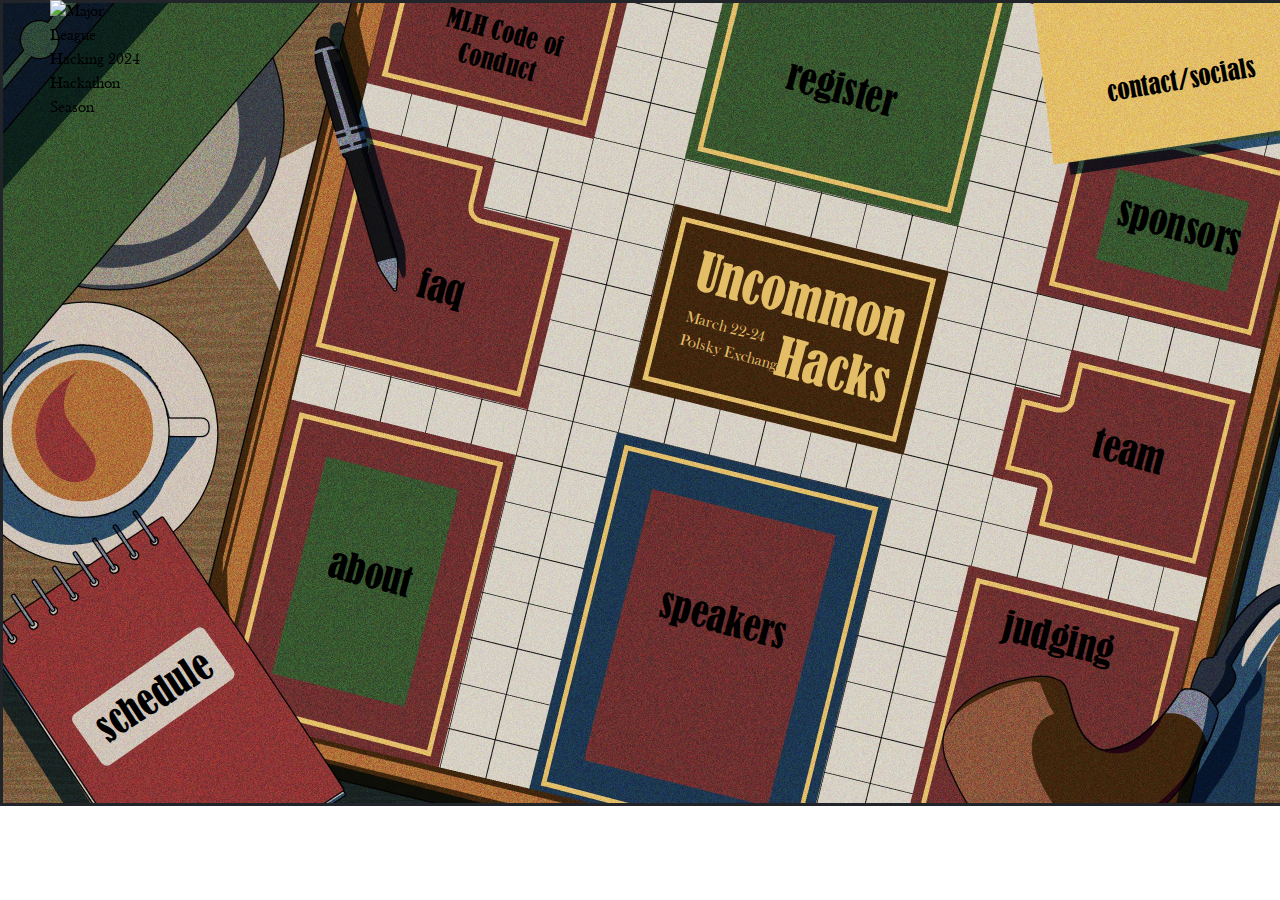
==== index.html @ 764b5610 "final website?" ====
<!DOCTYPE html>
<html>
    <head>
        <!-- Required meta tags -->
        <meta charset="utf-8">
        <meta name="viewport" content="width=device-width, initial-scale=1, shrink-to-fit=no">

        <!-- Styling -->
        <link rel="stylesheet" href="https://cdn.jsdelivr.net/npm/bootstrap@4.0.0/dist/css/bootstrap.min.css" integrity="sha384-Gn5384xqQ1aoWXA+058RXPxPg6fy4IWvTNh0E263XmFcJlSAwiGgFAW/dAiS6JXm" crossorigin="anonymous">
        <link href="css/styles.css" rel="stylesheet">
        <title>Uncommon Hacks 2024</title>
        <meta name="description" content="Join the official UChicago hackathon for a day of tech fun!">
        <meta name="keywords" content="Uncommon Hacks 2024, Uncommon Makes, Uncommon Hacks, tech,
        design">
        <meta name="author" content="Uncommon Hacks">
        <meta name="viewport" content="width=device-width, initial-scale=1">
        <meta name="robots" content="index, follow">
        <!-- <link rel="canonical" href="https://makes2023.uncommonhacks.com"> -->
        <meta property="og:title" content="Uncommon Hacks 2024">
        <meta property="og:description" content="Join the official UChicago hackathon for a day of tech fun!">
        <!-- <meta property="og:image" content="https://makes2023.uncommonhacks.com/images/Uncommon-Makes.png">
        <meta property="og:url" content="https://makes2023.uncommonhacks.com"> -->
        <meta property="og:type" content="website">
    </head>
    <body>
    	<a id="mlh-trust-badge" style="display:block;max-width:100px;min-width:60px;position:fixed;left:50px;top:0;width:10%;z-index:10000" href="https://mlh.io/na?utm_source=na-hackathon&utm_medium=TrustBadge&utm_campaign=2024-season&utm_content=white" target="_blank"><img src="https://s3.amazonaws.com/logged-assets/trust-badge/2024/mlh-trust-badge-2024-white.svg" alt="Major League Hacking 2024 Hackathon Season" style="width:100%"></a>
        <div class="scrollableElement">
            <img id="backgroundImage" src="images/hacks_background.jpg">

            <!-- Put any divs that should be overlayed ontop of the background image here. -->
            <!-- Then in css/styles.css, add absolute positioning (see #faq or #schedule in hacks23 as examples) -->
            <div class="overImage">
                <div class="buttons">
                <!-- <button type="button" class="btn btn-info btn-lg xtra-btn" onclick="location.href='signup.html'">register</button>
                <button type="button" class="btn btn-info btn-lg email xtra-btn" onclick="location.href='mailto:celery@uncommonhacks.com?Subject=Uncommon Makes 2023 Inquiry';">contact</button>
                <button type="button" class="btn btn-info btn-lg email xtra-btn" onclick="location.href='https://uncommonhacks.com/';">main site</button> -->
                </div>
               <div id="introduction">
                <h1 onclick="location.href = 'https://uncommonhacks.com/';">Uncommon <br/> Hacks</h1>
                <!-- <h1 onclick="location.href = 'https://uncommonhacks.com/';">Hacks</h1> -->
               </div>
               <div id="date-time" onclick="location.href='https://www.google.com/maps/place/Polsky+Exchange+North/@41.7998915,-87.5895765,15z/data=!4m6!3m5!1s0x880e296de58db927:0xcf38dee0aa342b85!8m2!3d41.7998915!4d-87.5895765!16s%2Fg%2F11b75g5xxk?entry=ttu'">
                <body>March 22-24</body>
                <br/>
                <body style="text-decoration: underline">Polsky Exchange</body>
               </div>
               <div id="speakers" class="popup">
                <h2 onclick="toggleSection('comingSoonPopup')" class="yellowHover">speakers</h2>
               </div>
               <div id="sponsors" class="popup">
                <h2 onclick="toggleSection('comingSoonPopup')" class="yellowHover">sponsors</h2>
               </div>
               <div id="conduct">
                <h3 onclick="location.href = 'https://hackp.ac/coc';" class="yellowHover">MLH Code of <br/> Conduct</h2>
               </div>
               <div id="contact" class="popup">
                <h3 onclick="toggleSection('contactPopup')">contact/socials</h3>
               </div>
               <div id="faq" class="popup">
                <h2 onclick="toggleSection('faqPopup')" class="yellowHover">faq</h2>
               </div>
               <div id="team">
                <h2 onclick="location.href = 'https://team.uncommonhacks.com/';" class="yellowHover">team</h2>
               </div>
               <div id="register">
                  <a href="https://form.typeform.com/to/zsXAaxfM" class="yellowHover">
                    <h2>register</h2>
                  </a>
               </div>
               <div id="judging" class="popup">
                <h2 onclick="toggleSection('comingSoonPopup')" class="yellowHover">judging</h2>
               </div>
               <div id="schedule" class="popup" >
                <h2 onclick="toggleSection('schedulePopup')" class=" registerHover">schedule</h2>
               </div>
               
               <div id="about" class="popup" >
                <h2 onclick="toggleSection('aboutPopup')" class="yellowHover">about</h2>
               </div>

            </div>

            <!--Popups-->

            <div class="popupcontainer" id="faqPopup">
                <img width=100% src="images/frame.png"/>
                <div class="popuptext">
                  <h2>FAQ</h2>
                  <p class="verticalScrollElement">

                    <u>- Is Hacks only for undergraduate students?</u><br>
                    - No, high school or university students are welcome to come join us!
                    <br>
                    <br>
                    <u>- Do I have to be on a team?</u><br>
                    - No, although we recommend it.
                    <br>
                    <br>
                    <u>- How big can teams be?</u><br>
                    - Up to five people.
                    <br>
                    <br>
                    <u>- Do I have to pay for anything?</u><br>
                    - Nope!
                    <br>
                    <br>
                    <u>- Did you say prizes?</u><br>
                    - Affirmative, we will be handing out various prizes to the top submissions.
                    <br>
                    <br>
                    <u>- What should I bring?</u><br>
                    - The basic thing is a laptop, and if you are planning on staying the night we recommend some additional items: a sleeping bag, change of clothes, and a toothbrush/toothpaste.
                    <br>
                    <br>
                    <u>- So I don't have to stay the night?</u><br>
                    - You do not, although we may have limitations on when people can enter and exit the venue during the night.
                    <br>

                  </p>
                  <button onClick="toggleSection('faqPopup')">Close</button>
                </div>
            </div>

            <div class="popupcontainer" id="schedulePopup">
                <img width=100% src="images/frame.png"/>
                <div class="popuptext">
                  <h2>Schedule</h2>
                  <p class="verticalScrollElement">

                    <u>Friday Workshop night</u><br>
                    6:00 – workshop 1 <br>
                    7:00 – workshop 2 <br>

                    <br>

                    <u>Day 1</u><br>
                    9:00 - doors open, check-in, team formation, breakfast <br>
                    10:00 - opening ceremony <br>
                    10:30 - hacking begins <br>
                    12:00 - lunch <br>
                    3:00 - Google Cloud workshop <br>
                    4:00 - puzzle hunt <br>
                    6:00 - dinner <br>
                    9:00 - “Who did it?!” mystery competition <br>

                    <br>

                    <u>Day 2</u><br>
                    12:00 - midnight snack <br>
                    8:00 - morning meditation <br>
                    9:00 - breakfast <br>
                    10:00 - projects due, project fair <br>
                    11:00 - judge deliberation <br>
                    12:00 - awards, closing ceremony <br>
                    12:30 - event ends! 

                    <br>

                  </p>
                  <button onClick="toggleSection('schedulePopup')">Close</button>
                </div>
            </div>

            <div class="popupcontainer" id="aboutPopup">
                <img width=100% src="images/frame.png"/>
                <div class="popuptext">
                  <h2>about</h2>
                  <p class="verticalScrollElement">

                    Welcome to Uncommon Hacks, the official hackathon of the University of Chicago! 
                    Spend 24 hours working on a project and meeting cool people in this one-of-a-kind experience! 
                    In our 2024 edition of Hacks, we're excited to bring you a sneaky who-done-it energy that will 
                    have you interrogating your bestest of friends. With an overnight component that makes for a truly 
                    unforgettable experience, it is a mystery who will survive the night.

                    <br>
                    <br>

                    Although Hacks will have prizes, we place more emphasis on learning and collaboration than some 
                    kind of competitive aspect. So even if you've never coded before, please do sign up! 
                    A successful Hacks team needs people with different skill sets, and if you would like to learn 
                    how to code, we'll have workshops to help you do so.

                    <br>
                    <br>

                    <u>How does it work?</u>
                    <br>
                    There are three steps:
                    - Arrive at the hackathon and make teams.
                    - Work on your project for 24 hours. Take a break with some activities.
                    - Present your project to industry judges.
                    <br>

                  </p>
                  <button onClick="toggleSection('aboutPopup')">Close</button>
                </div>
            </div>

            <div class="popupcontainer" id="comingSoonPopup">
              <img width=100% src="images/frame.png"/>
              <div class="popuptext">
                <h2>Coming Soon!</h2>
                <p class="verticalScrollElement">

                  <!-- Coming soon! -->

                </p>
                <button onClick="toggleSection('comingSoonPopup')">Close</button>
              </div>
          </div>

          <div class="popupcontainer" id="contactPopup">
            <img width=100% src="images/frame.png"/>
            <div class="popuptext">
              <h1>Socials</h1>
                <div class="socialButtons">
                    <button class="btn email" onclick="location.href='mailto:celery@uncommonhacks.com?Subject=Uncommon%Hacks%2021%Inquiry';"></button>

                    <button class="btn facebook" onclick="location.href='https://www.facebook.com/uncommonhacks';"></button>

                    <button class="btn instagram" onclick="location.href='https://www.instagram.com/uncommonhacks/';"></button>

                    <button class="btn linkedin" onclick="location.href='https://www.linkedin.com/company/uncommonhacks/';"></button>

                    <button class="btn twitter" onclick="location.href='https://twitter.com/uncommonhacks';"></button>
                  </div>
              <button onClick="toggleSection('contactPopup')">Close</button>
            </div>
        </div>

        </div>

          <script>
          // When the user clicks on div, open the popup
          function toggleSection(sectionId) {
            var popup = document.getElementById(sectionId);
            popup.classList.toggle("show");
            // popup.setAttribute("visibility", "show");
          }
        </script>

        <script src="js/script.js"></script>
        <!-- External javascript -->
        <script src="https://code.jquery.com/jquery-3.2.1.slim.min.js" integrity="sha384-KJ3o2DKtIkvYIK3UENzmM7KCkRr/rE9/Qpg6aAZGJwFDMVNA/GpGFF93hXpG5KkN" crossorigin="anonymous"></script>
        <script src="https://cdn.jsdelivr.net/npm/popper.js@1.12.9/dist/umd/popper.min.js" integrity="sha384-ApNbgh9B+Y1QKtv3Rn7W3mgPxhU9K/ScQsAP7hUibX39j7fakFPskvXusvfa0b4Q" crossorigin="anonymous"></script>
        <script src="https://cdn.jsdelivr.net/npm/bootstrap@4.0.0/dist/js/bootstrap.min.js" integrity="sha384-JZR6Spejh4U02d8jOt6vLEHfe/JQGiRRSQQxSfFWpi1MquVdAyjUar5+76PVCmYl" crossorigin="anonymous"></script>
  <!-- <script type="text/javascript">
    $(window).on('load resize',function(){
        if($(window).width() < 1200){
          window.location = 'mobile.html'
        }
    });
</script> -->
	<script>
	const isMobile = () =>  {
  	let check = false;
  		(function(a){if(/(android|bb\d+|meego).+mobile|avantgo|bada\/|blackberry|blazer|compal|elaine|fennec|hiptop|iemobile|ip(hone|od)|iris|kindle|lge |maemo|midp|mmp|mobile.+firefox|netfront|opera m(ob|in)i|palm( os)?|phone|p(ixi|re)\/|plucker|pocket|psp|series(4|6)0|symbian|treo|up\.(browser|link)|vodafone|wap|windows ce|xda|xiino/i.test(a)||/1207|6310|6590|3gso|4thp|50[1-6]i|770s|802s|a wa|abac|ac(er|oo|s\-)|ai(ko|rn)|al(av|ca|co)|amoi|an(ex|ny|yw)|aptu|ar(ch|go)|as(te|us)|attw|au(di|\-m|r |s )|avan|be(ck|ll|nq)|bi(lb|rd)|bl(ac|az)|br(e|v)w|bumb|bw\-(n|u)|c55\/|capi|ccwa|cdm\-|cell|chtm|cldc|cmd\-|co(mp|nd)|craw|da(it|ll|ng)|dbte|dc\-s|devi|dica|dmob|do(c|p)o|ds(12|\-d)|el(49|ai)|em(l2|ul)|er(ic|k0)|esl8|ez([4-7]0|os|wa|ze)|fetc|fly(\-|_)|g1 u|g560|gene|gf\-5|g\-mo|go(\.w|od)|gr(ad|un)|haie|hcit|hd\-(m|p|t)|hei\-|hi(pt|ta)|hp( i|ip)|hs\-c|ht(c(\-| |_|a|g|p|s|t)|tp)|hu(aw|tc)|i\-(20|go|ma)|i230|iac( |\-|\/)|ibro|idea|ig01|ikom|im1k|inno|ipaq|iris|ja(t|v)a|jbro|jemu|jigs|kddi|keji|kgt( |\/)|klon|kpt |kwc\-|kyo(c|k)|le(no|xi)|lg( g|\/(k|l|u)|50|54|\-[a-w])|libw|lynx|m1\-w|m3ga|m50\/|ma(te|ui|xo)|mc(01|21|ca)|m\-cr|me(rc|ri)|mi(o8|oa|ts)|mmef|mo(01|02|bi|de|do|t(\-| |o|v)|zz)|mt(50|p1|v )|mwbp|mywa|n10[0-2]|n20[2-3]|n30(0|2)|n50(0|2|5)|n7(0(0|1)|10)|ne((c|m)\-|on|tf|wf|wg|wt)|nok(6|i)|nzph|o2im|op(ti|wv)|oran|owg1|p800|pan(a|d|t)|pdxg|pg(13|\-([1-8]|c))|phil|pire|pl(ay|uc)|pn\-2|po(ck|rt|se)|prox|psio|pt\-g|qa\-a|qc(07|12|21|32|60|\-[2-7]|i\-)|qtek|r380|r600|raks|rim9|ro(ve|zo)|s55\/|sa(ge|ma|mm|ms|ny|va)|sc(01|h\-|oo|p\-)|sdk\/|se(c(\-|0|1)|47|mc|nd|ri)|sgh\-|shar|sie(\-|m)|sk\-0|sl(45|id)|sm(al|ar|b3|it|t5)|so(ft|ny)|sp(01|h\-|v\-|v )|sy(01|mb)|t2(18|50)|t6(00|10|18)|ta(gt|lk)|tcl\-|tdg\-|tel(i|m)|tim\-|t\-mo|to(pl|sh)|ts(70|m\-|m3|m5)|tx\-9|up(\.b|g1|si)|utst|v400|v750|veri|vi(rg|te)|vk(40|5[0-3]|\-v)|vm40|voda|vulc|vx(52|53|60|61|70|80|81|83|85|98)|w3c(\-| )|webc|whit|wi(g |nc|nw)|wmlb|wonu|x700|yas\-|your|zeto|zte\-/i.test(a.substr(0,4))) check = true;})(navigator.userAgent||navigator.vendor||window.opera);
  return check;
	};

		$(document).ready(() => {
			if(isMobile()){
				window.location.replace('mobile.html');
			}
		});
	</script>
    </body>
</html>
---- css/styles.css ----
/*fonts*/
@font-face {
  font-family: bern;
  src: url(../fonts/bernhc.ttf);
}

@font-face {
  font-family: baskerville;
  src: url(../fonts/BASKVILL.ttf);
}

::-webkit-scrollbar {
  width: 1vw;
}

/* Track */
::-webkit-scrollbar-track {
  background: #404040; 
}
 
/* Handle */
::-webkit-scrollbar-thumb {
  background: #BF7E45;
  border-radius: 20px;
}

/* Handle on hover */
::-webkit-scrollbar-thumb:hover {
  background: #335928; 
}

::-webkit-scrollbar {
  width: 1vw;
}

/*for scrollable element*/
/* Track */
.scrollableElement::-webkit-scrollbar-track {
  background: #D3D3D3; 
}
 
/* Handle */
.scrollableElement::-webkit-scrollbar-thumb {
  background: #335928; 
  border-radius: 20px;
}

/* Handle on hover
.scrollableElement::-webkit-scrollbar-thumb:hover {
  background: #BF7E45; 
} */

html {
  height: 100%;
  overflow-x:hidden;
}
body {
  max-width: 100%;
  overflow-x: hidden;
  min-height: 100%;
  font-family: baskerville;
  
}

p {
  font-family: baskerville;
  border-style: solid;
  border-width: 2px;
  border-color: aliceblue;
  font-size: medium;
}

a{
  color: black;
  width:fit-content;
}

h1 {
  font-family: bern;
  font-size: 4vw;
  width: fit-content;
  height: fit-content;

  }
h1:hover {
  color:white;
}
h2 {
  font-family: bern;
  font-size: 3vw;
  width:fit-content;
  color: black;
  /* background-color: white; */
}
/* h2:hover {
  color:#e3be67;
} */

h3 {
  font-family: bern;
  font-size: 2vw;
  width:fit-content;
  color: black;
}

h3:hover {
  color:brown;
}

.scrollableElement {
  position: relative;
  border: solid;
}

/*Images*/
#backgroundImage {
  /*z-index: -30;*/
  max-width: 100vw;
  display: flex;
}

.overImage div {
  position: absolute;
}

.verticalScrollElement {
  max-height: 40vh;
  overflow-y: scroll;
}

/* section positioning */

#introduction {
  bottom: 44%; left: 53%; width: 50%; text-align: left; color: #e3be67;
  rotate: 15deg;
  text-align: right;
}

#date-time {
  bottom: 46%; left: 52.5%; width: 50%; color: #e3be67;
  rotate: 15deg;
}
/* 
#howitworks {
  bottom: 47%;
  left: 29%;
  width: 50%;
  text-align: center;
} */

#faq {
  bottom: 55%;
  left: 32%; /*20*/
  width: 30%;
  text-align: center;
  rotate: 15deg;
}

#speakers {
  bottom: 15%;
  left: 51%;
  width: 30%;
  text-align: center;
  rotate: 15deg;
}

#about {
  bottom: 20%;
  left: 25%;
  width: 30%;
  text-align: center;
  rotate: 15deg;
} 

#conduct {
  bottom: 85.5%;
  left: 34%;
  width: 30%;
  text-align: center;
  rotate: 15deg;
} 

#conduct:hover {
  color: #e3be67 !important;
}

.yellowHover:hover {
  color: #e3be67 !important;
}

#register {
  bottom: 81%;
  left: 61%;
  width: 30%;
  text-align: left;
  rotate: 15deg;
  
} 

/* actually now controlling the color of schedule hover */
.registerHover:hover {
  color: brown !important;
}

#schedule {
  bottom: 9.5%;
  left: 7%;
  width: flex;
  text-align: center;
  rotate: -33deg;
} 

#judging {
  bottom: 12.5%;
  left: 78%;
  width: 30%;
  text-align: center;
  rotate: 14deg;
}

#team {
  bottom: 35%;
  left: 85%;
  width: 30%;
  text-align: center;
  rotate: 15deg;
}

#sponsors {
  bottom: 64%;
  left: 87%;
  width: 30%;
  text-align: center;
  rotate: 15deg;
}

#contact {
  bottom: 90%;
  left: 86.5%;
  width: 30%;
  text-align: center;
  rotate: -10deg;
}

#contact:hover {
  color: brown !important;
}

/* Social buttons */

.socialButtons {
  z-index: 2;
}

.email {
  margin: 10px;
  width: 50px;
  height: 50px;
  background-image: url('../images/email.png');
  background-size: cover;
  background-repeat: no-repeat;
  border-width: 0px;
  background-color: transparent;
  box-shadow: 0 0 0px 0px #599c5b inset, 0 0 0 0 #599c5b;
  transition: all 150ms ease-in-out;
}

.email:hover {
  box-shadow: 0 0 10px 0 #599c5b inset, 0 0 30px 5px #05753d;
}

.facebook {
  margin: 10px;
  width: 50px;
  height: 50px;
  background-image: url('../images/facebook.png');
  background-size: cover;
  background-repeat: no-repeat;
  border-width: 0px;
  background-color: transparent;
  box-shadow: 0 0 0px 0px #378be1 inset, 0 0 0 0 #378be1;
  transition: all 150ms ease-in-out;
}

.facebook:hover {
  box-shadow: 0 0 10px 0 #378be1 inset, 0 0 30px 5px #378be1;
}

.instagram {
  margin: 10px;
  width: 50px;
  height: 50px;
  background-image: url('../images/instagram2.png');
  background-size: cover;
  background-repeat: no-repeat;
  border-width: 0px;
  background-color: transparent;
  box-shadow: 0 0 0px 0px #db42dc inset, 0 0 0 0 #db42dc;
  transition: all 150ms ease-in-out;
}

.instagram:hover {
  box-shadow: 0 0 10px 0 #db42dc inset, 0 0 30px 5px #db42dc;
}

.linkedin {
  margin: 10px;
  width: 50px;
  height: 50px;
  background-image: url('../images/linkedin.png');
  background-size: cover;
  background-repeat: no-repeat;
  border-width: 0px;
  background-color: transparent;
  box-shadow: 0 0 0px 0px #3fd2c8 inset, 0 0 0 0 #3fd2c8;
  transition: all 150ms ease-in-out;
}

.linkedin:hover {
  box-shadow: 0 0 10px 0 #3fd2c8 inset, 0 0 30px 5px #3fd2c8;
}

.twitter {
  margin: 10px;
  width: 50px;
  height: 50px;
  background-image: url('../images/twitter.png');
  background-size: cover;
  background-repeat: no-repeat;
  border-width: 0px;
  background-color: transparent;
  box-shadow: 0 0 0px 0px #86dbde inset, 0 0 0 0 #86dbde;
  transition: all 150ms ease-in-out;
}

.twitter:hover {
  box-shadow: 0 0 10px 0 #86dbde inset, 0 0 30px 5px #86dbde;
}

*/

/* .btn {
  background-color: #F26F63 !important;
  border: #F26F63 !important;
} */

.buttons {
  bottom: 2.5%;
  width: 100%;
  text-align: center;
  font-family: baskerville;
}

.buttons * {
  font-size: 2rem;
}

.xtra-btn {
  margin: 5px;
}

@media only screen and (max-width: 1186px) {
  body {
      font-size: 1.5vw;
  }

  h1 {
      font-size: 3.8vw;
  }

  #introduction {
    bottom: 44%; left: 53%;
  }

  /*
  #howitworks {
      bottom: 44%;
  }

  #judging {
      bottom: 66%;
  }

  #schedule {
      bottom: 85%;
  }

  #about {
      bottom: 89.5%;
  }

  p, ol {
      margin-bottom: 1vw;
  }

  ul {
      padding-left: 0;
  } */

  .buttons * {
      font-size: 2vw;
  }
}

/* Popup link class */
.popup {
  position: relative;
  display: inline-block;
  cursor: pointer;
  -webkit-user-select: none;
  -moz-user-select: none;
  -ms-user-select: none;
  user-select: none;
  text-align: center;
}

/* The actual popup */
.popupcontainer {
  visibility: hidden;
  text-align: center;
  align-items: center!;
  justify-content: center;
  padding: 8px; 
  position: absolute;
  z-index: 1;
  top: 0; left: 0;
  width: 45%;
  bottom: 25%;
  left: 30%;
  color: white;
  align-items: center;
}

/* Toggle this class - hide and show the popup */
.popupcontainer.show {
  visibility: visible;
  -webkit-animation: fadeIn 1s;
  animation: fadeIn 1s;
}

.popuptext {
  z-index: 2;
  position: relative;
  bottom: 90%;
  padding: 0% 20%;
  text-align: center;
}

/* Add animation (fade in the popup) */
@-webkit-keyframes fadeIn {
  from {opacity: 0;} 
  to {opacity: 1;}
}

@keyframes fadeIn {
  from {opacity: 0;}
  to {opacity:1 ;}
}

@media only screen and (max-width: 675px) {
  .buttons * {
      font-size: 1.5vw;
  }
}
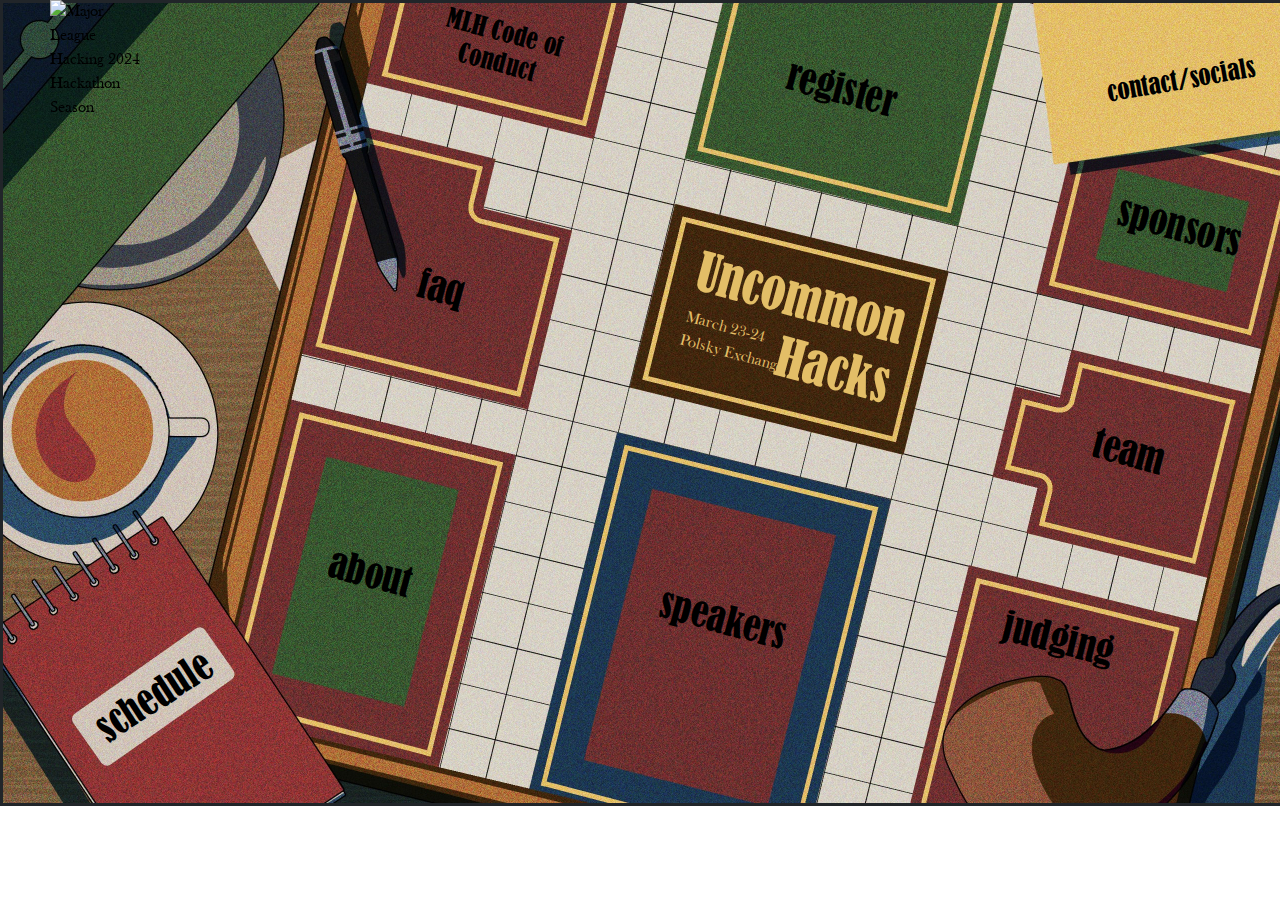
==== commit 2d50448d: "tried to resolve conflicts" ====
--- a/index.html
+++ b/index.html
@@ -1,24 +1,26 @@
 <!DOCTYPE html>
 <html>
-    <head>
-        <!-- Required meta tags -->
-        <meta charset="utf-8">
-        <meta name="viewport" content="width=device-width, initial-scale=1, shrink-to-fit=no">
-
-        <!-- Styling -->
-        <link rel="stylesheet" href="https://cdn.jsdelivr.net/npm/bootstrap@4.0.0/dist/css/bootstrap.min.css" integrity="sha384-Gn5384xqQ1aoWXA+058RXPxPg6fy4IWvTNh0E263XmFcJlSAwiGgFAW/dAiS6JXm" crossorigin="anonymous">
-        <link href="css/styles.css" rel="stylesheet">
-        <title>Uncommon Hacks 2024</title>
-        <meta name="description" content="Join the official UChicago hackathon for a day of tech fun!">
-        <meta name="keywords" content="Uncommon Hacks 2024, Uncommon Makes, Uncommon Hacks, tech,
+
+<head>
+  <!-- Required meta tags -->
+  <meta charset="utf-8">
+  <meta name="viewport" content="width=device-width, initial-scale=1, shrink-to-fit=no">
+
+  <!-- Styling -->
+  <link rel="stylesheet" href="https://cdn.jsdelivr.net/npm/bootstrap@4.0.0/dist/css/bootstrap.min.css"
+    integrity="sha384-Gn5384xqQ1aoWXA+058RXPxPg6fy4IWvTNh0E263XmFcJlSAwiGgFAW/dAiS6JXm" crossorigin="anonymous">
+  <link href="css/styles.css" rel="stylesheet">
+  <title>Uncommon Hacks 2024</title>
+  <meta name="description" content="Join the official UChicago hackathon for a day of tech fun!">
+  <meta name="keywords" content="Uncommon Hacks 2024, Uncommon Makes, Uncommon Hacks, tech,
         design">
-        <meta name="author" content="Uncommon Hacks">
-        <meta name="viewport" content="width=device-width, initial-scale=1">
-        <meta name="robots" content="index, follow">
-        <!-- <link rel="canonical" href="https://makes2023.uncommonhacks.com"> -->
-        <meta property="og:title" content="Uncommon Hacks 2024">
-        <meta property="og:description" content="Join the official UChicago hackathon for a day of tech fun!">
-        <!-- <meta property="og:image" content="https://makes2023.uncommonhacks.com/images/Uncommon-Makes.png">
+  <meta name="author" content="Uncommon Hacks">
+  <meta name="viewport" content="width=device-width, initial-scale=1">
+  <meta name="robots" content="index, follow">
+  <!-- <link rel="canonical" href="https://makes2023.uncommonhacks.com"> -->
+  <meta property="og:title" content="Uncommon Hacks 2024">
+  <meta property="og:description" content="Join the official UChicago hackathon for a day of tech fun!">
+  <!-- <meta property="og:image" content="https://makes2023.uncommonhacks.com/images/Uncommon-Makes.png">
         <meta property="og:url" content="https://makes2023.uncommonhacks.com"> -->
         <meta property="og:type" content="website">
     </head>
@@ -27,231 +29,237 @@
         <div class="scrollableElement">
             <img id="backgroundImage" src="images/hacks_background.jpg">
 
-            <!-- Put any divs that should be overlayed ontop of the background image here. -->
-            <!-- Then in css/styles.css, add absolute positioning (see #faq or #schedule in hacks23 as examples) -->
-            <div class="overImage">
-                <div class="buttons">
-                <!-- <button type="button" class="btn btn-info btn-lg xtra-btn" onclick="location.href='signup.html'">register</button>
+    <!-- Put any divs that should be overlayed ontop of the background image here. -->
+    <!-- Then in css/styles.css, add absolute positioning (see #faq or #schedule in hacks23 as examples) -->
+    <div class="overImage">
+      <div class="buttons">
+        <!-- <button type="button" class="btn btn-info btn-lg xtra-btn" onclick="location.href='signup.html'">register</button>
                 <button type="button" class="btn btn-info btn-lg email xtra-btn" onclick="location.href='mailto:celery@uncommonhacks.com?Subject=Uncommon Makes 2023 Inquiry';">contact</button>
                 <button type="button" class="btn btn-info btn-lg email xtra-btn" onclick="location.href='https://uncommonhacks.com/';">main site</button> -->
-                </div>
-               <div id="introduction">
-                <h1 onclick="location.href = 'https://uncommonhacks.com/';">Uncommon <br/> Hacks</h1>
-                <!-- <h1 onclick="location.href = 'https://uncommonhacks.com/';">Hacks</h1> -->
-               </div>
-               <div id="date-time" onclick="location.href='https://www.google.com/maps/place/Polsky+Exchange+North/@41.7998915,-87.5895765,15z/data=!4m6!3m5!1s0x880e296de58db927:0xcf38dee0aa342b85!8m2!3d41.7998915!4d-87.5895765!16s%2Fg%2F11b75g5xxk?entry=ttu'">
-                <body>March 22-24</body>
-                <br/>
-                <body style="text-decoration: underline">Polsky Exchange</body>
-               </div>
-               <div id="speakers" class="popup">
-                <h2 onclick="toggleSection('comingSoonPopup')" class="yellowHover">speakers</h2>
-               </div>
-               <div id="sponsors" class="popup">
-                <h2 onclick="toggleSection('comingSoonPopup')" class="yellowHover">sponsors</h2>
-               </div>
-               <div id="conduct">
-                <h3 onclick="location.href = 'https://hackp.ac/coc';" class="yellowHover">MLH Code of <br/> Conduct</h2>
-               </div>
-               <div id="contact" class="popup">
-                <h3 onclick="toggleSection('contactPopup')">contact/socials</h3>
-               </div>
-               <div id="faq" class="popup">
-                <h2 onclick="toggleSection('faqPopup')" class="yellowHover">faq</h2>
-               </div>
-               <div id="team">
-                <h2 onclick="location.href = 'https://team.uncommonhacks.com/';" class="yellowHover">team</h2>
-               </div>
-               <div id="register">
-                  <a href="https://form.typeform.com/to/zsXAaxfM" class="yellowHover">
-                    <h2>register</h2>
-                  </a>
-               </div>
-               <div id="judging" class="popup">
-                <h2 onclick="toggleSection('comingSoonPopup')" class="yellowHover">judging</h2>
-               </div>
-               <div id="schedule" class="popup" >
-                <h2 onclick="toggleSection('schedulePopup')" class=" registerHover">schedule</h2>
-               </div>
-               
-               <div id="about" class="popup" >
-                <h2 onclick="toggleSection('aboutPopup')" class="yellowHover">about</h2>
-               </div>
-
-            </div>
-
-            <!--Popups-->
-
-            <div class="popupcontainer" id="faqPopup">
-                <img width=100% src="images/frame.png"/>
-                <div class="popuptext">
-                  <h2>FAQ</h2>
-                  <p class="verticalScrollElement">
-
-                    <u>- Is Hacks only for undergraduate students?</u><br>
-                    - No, high school or university students are welcome to come join us!
-                    <br>
-                    <br>
-                    <u>- Do I have to be on a team?</u><br>
-                    - No, although we recommend it.
-                    <br>
-                    <br>
-                    <u>- How big can teams be?</u><br>
-                    - Up to five people.
-                    <br>
-                    <br>
-                    <u>- Do I have to pay for anything?</u><br>
-                    - Nope!
-                    <br>
-                    <br>
-                    <u>- Did you say prizes?</u><br>
-                    - Affirmative, we will be handing out various prizes to the top submissions.
-                    <br>
-                    <br>
-                    <u>- What should I bring?</u><br>
-                    - The basic thing is a laptop, and if you are planning on staying the night we recommend some additional items: a sleeping bag, change of clothes, and a toothbrush/toothpaste.
-                    <br>
-                    <br>
-                    <u>- So I don't have to stay the night?</u><br>
-                    - You do not, although we may have limitations on when people can enter and exit the venue during the night.
-                    <br>
-
-                  </p>
-                  <button onClick="toggleSection('faqPopup')">Close</button>
-                </div>
-            </div>
-
-            <div class="popupcontainer" id="schedulePopup">
-                <img width=100% src="images/frame.png"/>
-                <div class="popuptext">
-                  <h2>Schedule</h2>
-                  <p class="verticalScrollElement">
-
-                    <u>Friday Workshop night</u><br>
-                    6:00 – workshop 1 <br>
-                    7:00 – workshop 2 <br>
-
-                    <br>
-
-                    <u>Day 1</u><br>
-                    9:00 - doors open, check-in, team formation, breakfast <br>
-                    10:00 - opening ceremony <br>
-                    10:30 - hacking begins <br>
-                    12:00 - lunch <br>
-                    3:00 - Google Cloud workshop <br>
-                    4:00 - puzzle hunt <br>
-                    6:00 - dinner <br>
-                    9:00 - “Who did it?!” mystery competition <br>
-
-                    <br>
-
-                    <u>Day 2</u><br>
-                    12:00 - midnight snack <br>
-                    8:00 - morning meditation <br>
-                    9:00 - breakfast <br>
-                    10:00 - projects due, project fair <br>
-                    11:00 - judge deliberation <br>
-                    12:00 - awards, closing ceremony <br>
-                    12:30 - event ends! 
-
-                    <br>
-
-                  </p>
-                  <button onClick="toggleSection('schedulePopup')">Close</button>
-                </div>
-            </div>
-
-            <div class="popupcontainer" id="aboutPopup">
-                <img width=100% src="images/frame.png"/>
-                <div class="popuptext">
-                  <h2>about</h2>
-                  <p class="verticalScrollElement">
-
-                    Welcome to Uncommon Hacks, the official hackathon of the University of Chicago! 
-                    Spend 24 hours working on a project and meeting cool people in this one-of-a-kind experience! 
-                    In our 2024 edition of Hacks, we're excited to bring you a sneaky who-done-it energy that will 
-                    have you interrogating your bestest of friends. With an overnight component that makes for a truly 
-                    unforgettable experience, it is a mystery who will survive the night.
-
-                    <br>
-                    <br>
-
-                    Although Hacks will have prizes, we place more emphasis on learning and collaboration than some 
-                    kind of competitive aspect. So even if you've never coded before, please do sign up! 
-                    A successful Hacks team needs people with different skill sets, and if you would like to learn 
-                    how to code, we'll have workshops to help you do so.
-
-                    <br>
-                    <br>
-
-                    <u>How does it work?</u>
-                    <br>
-                    There are three steps:
-                    - Arrive at the hackathon and make teams.
-                    - Work on your project for 24 hours. Take a break with some activities.
-                    - Present your project to industry judges.
-                    <br>
-
-                  </p>
-                  <button onClick="toggleSection('aboutPopup')">Close</button>
-                </div>
-            </div>
-
-            <div class="popupcontainer" id="comingSoonPopup">
-              <img width=100% src="images/frame.png"/>
-              <div class="popuptext">
-                <h2>Coming Soon!</h2>
-                <p class="verticalScrollElement">
-
-                  <!-- Coming soon! -->
-
-                </p>
-                <button onClick="toggleSection('comingSoonPopup')">Close</button>
-              </div>
-          </div>
-
-          <div class="popupcontainer" id="contactPopup">
-            <img width=100% src="images/frame.png"/>
-            <div class="popuptext">
-              <h1>Socials</h1>
-                <div class="socialButtons">
-                    <button class="btn email" onclick="location.href='mailto:celery@uncommonhacks.com?Subject=Uncommon%Hacks%2021%Inquiry';"></button>
-
-                    <button class="btn facebook" onclick="location.href='https://www.facebook.com/uncommonhacks';"></button>
-
-                    <button class="btn instagram" onclick="location.href='https://www.instagram.com/uncommonhacks/';"></button>
-
-                    <button class="btn linkedin" onclick="location.href='https://www.linkedin.com/company/uncommonhacks/';"></button>
-
-                    <button class="btn twitter" onclick="location.href='https://twitter.com/uncommonhacks';"></button>
-                  </div>
-              <button onClick="toggleSection('contactPopup')">Close</button>
-            </div>
+      </div>
+      <div id="introduction">
+        <h1 onclick="location.href = 'https://uncommonhacks.com/';">Uncommon <br /> Hacks</h1>
+        <!-- <h1 onclick="location.href = 'https://uncommonhacks.com/';">Hacks</h1> -->
+      </div>
+      <div id="date-time">
+
+        <body>March 23-24</body>
+        <br />
+
+        <body>Polsky Exchange</body>
+      </div>
+      <div id="speakers" class="popup">
+        <h2 onclick="toggleSection('comingSoonPopup')">speakers</h2>
+      </div>
+      <div id="sponsors" class="popup">
+        <h2 onclick="toggleSection('comingSoonPopup')">sponsors</h2>
+      </div>
+      <div id="conduct">
+        <h3 onclick="location.href = 'https://hackp.ac/coc';">MLH Code of <br /> Conduct</h2>
+      </div>
+      <div id="contact" class="popup">
+        <h3 onclick="toggleSection('contactPopup')">contact/socials</h3>
+      </div>
+      <div id="faq" class="popup">
+        <h2 onclick="toggleSection('faqPopup')">faq</h2>
+      </div>
+      <div id="team">
+        <h2 onclick="location.href = 'https://team.uncommonhacks.com/';">team</h2>
+      </div>
+      <div id="register">
+        <a href="https://forms.gle/th3Fn13mEEdsWKwz6">
+          <h2 class="registerHover">register</h2>
+        </a>
+      </div>
+      <div id="judging" class="popup">
+        <h2 onclick="toggleSection('comingSoonPopup')">judging</h2>
+      </div>
+      <div id="schedule" class="popup">
+        <h2 onclick="toggleSection('schedulePopup')">schedule</h2>
+      </div>
+
+      <div id="about" class="popup">
+        <h2 onclick="toggleSection('aboutPopup')">about</h2>
+      </div>
+
+    </div>
+
+    <!--Popups-->
+
+    <div class="popupcontainer" id="faqPopup">
+      <img width=100% src="images/frame.png" />
+      <div class="popuptext">
+        <h2>FAQ</h2>
+        <p class="verticalScrollElement">
+
+          <u>- Is Hacks only for undergraduate students?</u><br>
+          - No, high school or university students are welcome to come join us!
+          <br>
+          <br>
+          <u>- Do I have to be on a team?</u><br>
+          - No, although we recommend it.
+          <br>
+          <br>
+          <u>- How big can teams be?</u><br>
+          - Up to five people.
+          <br>
+          <br>
+          <u>- Do I have to pay for anything?</u><br>
+          - Nope!
+          <br>
+          <br>
+          <u>- Did you say prizes?</u><br>
+          - Affirmative, we will be handing out various prizes to the top submissions.
+          <br>
+          <br>
+          <u>- What should I bring?</u><br>
+          - The basic thing is a laptop, and if you are planning on staying the night we recommend some additional
+          items: a sleeping bag, change of clothes, and a toothbrush/toothpaste.
+          <br>
+          <br>
+          <u>- So I don't have to stay the night?</u><br>
+          - You do not, although we may have limitations on when people can enter and exit the venue during the night.
+          <br>
+
+        </p>
+        <button onClick="toggleSection('faqPopup')">Close</button>
+      </div>
+    </div>
+
+    <div class="popupcontainer" id="schedulePopup">
+      <img width=100% src="images/frame.png" />
+      <div class="popuptext">
+        <h2>Schedule</h2>
+        <p class="verticalScrollElement">
+
+          <u>Friday Workshop night</u><br>
+          6:00 – workshop 1 <br>
+          7:00 – workshop 2 <br>
+          PLEASE NOTE: there will not be sleeping accomodations for Friday night. <br>
+
+          <br>
+
+          <u>Day 1</u><br>
+          9:00 - doors open, check-in, team formation, breakfast <br>
+          10:00 - opening ceremony <br>
+          10:30 - hacking begins <br>
+          12:00 - lunch <br>
+          3:00 - Google Cloud workshop <br>
+          4:00 - puzzle hunt <br>
+          6:00 - dinner <br>
+          9:00 - “Who did it?!” mystery competition <br>
+
+          <br>
+
+          <u>Day 2</u><br>
+          12:00 - midnight snack <br>
+          8:00 - morning meditation <br>
+          9:00 - breakfast <br>
+          10:00 - projects due, project fair <br>
+          11:00 - judge deliberation <br>
+          12:00 - awards, closing ceremony <br>
+          12:30 - event ends!
+
+          <br>
+
+        </p>
+        <button onClick="toggleSection('schedulePopup')">Close</button>
+      </div>
+    </div>
+
+    <div class="popupcontainer" id="aboutPopup">
+      <img width=100% src="images/frame.png" />
+      <div class="popuptext">
+        <h2>about</h2>
+        <p class="verticalScrollElement">
+
+          Welcome to Uncommon Hacks, the official hackathon of the University of Chicago!
+          Spend 24 hours working on a project and meeting cool people in this one-of-a-kind experience!
+          In our 2024 edition of Hacks, we're excited to bring you a sneaky who-done-it energy that will
+          have you interrogating your bestest of friends. With an overnight component that makes for a truly
+          unforgettable experience, it is a mystery who will survive the night.
+
+          <br>
+          <br>
+
+          Although Hacks will have prizes, we place more emphasis on learning and collaboration than some
+          kind of competitive aspect. So even if you've never coded before, please do sign up!
+          A successful Hacks team needs people with different skill sets, and if you would like to learn
+          how to code, we'll have workshops to help you do so.
+
+          <br>
+          <br>
+
+          <u>How does it work?</u>
+          <br>
+          There are three steps:
+          - Arrive at the hackathon and make teams.
+          - Work on your project for 24 hours. Take a break with some activities.
+          - Present your project to industry judges.
+          <br>
+
+        </p>
+        <button onClick="toggleSection('aboutPopup')">Close</button>
+      </div>
+    </div>
+
+    <div class="popupcontainer" id="comingSoonPopup">
+      <img width=100% src="images/frame.png" />
+      <div class="popuptext">
+        <h2>Coming Soon!</h2>
+        <p class="verticalScrollElement">
+
+          <!-- Coming soon! -->
+
+        </p>
+        <button onClick="toggleSection('comingSoonPopup')">Close</button>
+      </div>
+    </div>
+
+    <div class="popupcontainer" id="contactPopup">
+      <img width=100% src="images/frame.png" />
+      <div class="popuptext">
+        <h1>Socials</h1>
+        <div class="socialButtons">
+          <button class="btn email"
+            onclick="location.href='mailto:celery@uncommonhacks.com?Subject=Uncommon%Hacks%2021%Inquiry';"></button>
+
+          <button class="btn facebook" onclick="location.href='https://www.facebook.com/uncommonhacks';"></button>
+
+          <button class="btn instagram" onclick="location.href='https://www.instagram.com/uncommonhacks/';"></button>
+
+          <button class="btn linkedin"
+            onclick="location.href='https://www.linkedin.com/company/uncommonhacks/';"></button>
+
+          <button class="btn twitter" onclick="location.href='https://twitter.com/uncommonhacks';"></button>
         </div>
-
-        </div>
-
-          <script>
-          // When the user clicks on div, open the popup
-          function toggleSection(sectionId) {
-            var popup = document.getElementById(sectionId);
-            popup.classList.toggle("show");
-            // popup.setAttribute("visibility", "show");
-          }
-        </script>
+        <button onClick="toggleSection('contactPopup')">Close</button>
+      </div>
+    </div>
+
+  </div>
+
+  <script>
+    // When the user clicks on div, open the popup
+    function toggleSection(sectionId) {
+      var popup = document.getElementById(sectionId);
+      popup.classList.toggle("show");
+      // popup.setAttribute("visibility", "show");
+    }
+  </script>
 
         <script src="js/script.js"></script>
         <!-- External javascript -->
         <script src="https://code.jquery.com/jquery-3.2.1.slim.min.js" integrity="sha384-KJ3o2DKtIkvYIK3UENzmM7KCkRr/rE9/Qpg6aAZGJwFDMVNA/GpGFF93hXpG5KkN" crossorigin="anonymous"></script>
         <script src="https://cdn.jsdelivr.net/npm/popper.js@1.12.9/dist/umd/popper.min.js" integrity="sha384-ApNbgh9B+Y1QKtv3Rn7W3mgPxhU9K/ScQsAP7hUibX39j7fakFPskvXusvfa0b4Q" crossorigin="anonymous"></script>
         <script src="https://cdn.jsdelivr.net/npm/bootstrap@4.0.0/dist/js/bootstrap.min.js" integrity="sha384-JZR6Spejh4U02d8jOt6vLEHfe/JQGiRRSQQxSfFWpi1MquVdAyjUar5+76PVCmYl" crossorigin="anonymous"></script>
-  <!-- <script type="text/javascript">
+  <script type="text/javascript">
     $(window).on('load resize',function(){
         if($(window).width() < 1200){
           window.location = 'mobile.html'
         }
     });
-</script> -->
+</script>
 	<script>
 	const isMobile = () =>  {
   	let check = false;
@@ -259,11 +267,12 @@
   return check;
 	};
 
-		$(document).ready(() => {
-			if(isMobile()){
-				window.location.replace('mobile.html');
-			}
-		});
-	</script>
-    </body>
+    $(document).ready(() => {
+      if (isMobile()) {
+        window.location.replace('mobile.html');
+      }
+    });
+  </script>
+</body>
+
 </html>
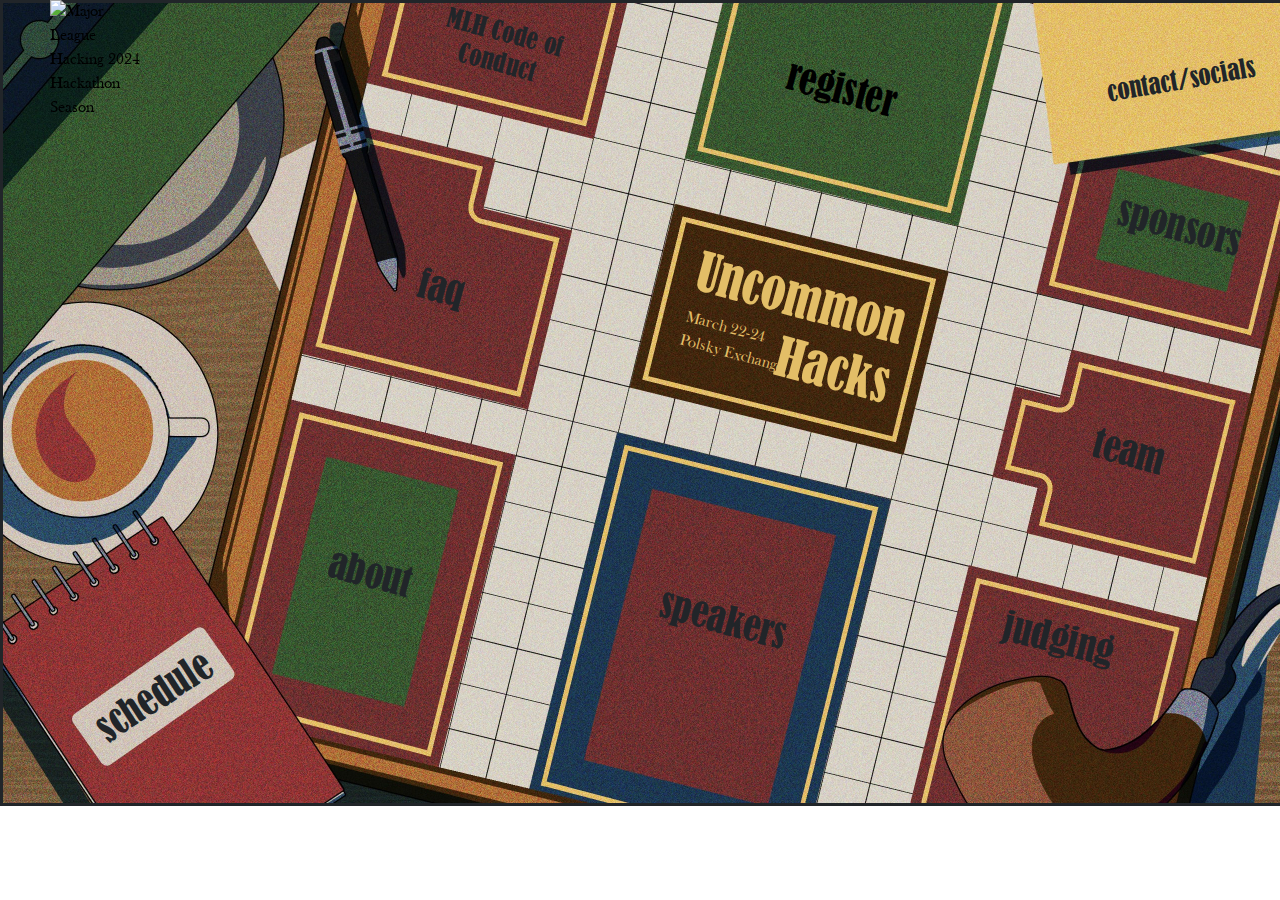
==== commit bdaff6a7: "attempting to revert" ====
--- a/index.html
+++ b/index.html
@@ -36,51 +36,49 @@
         <!-- <button type="button" class="btn btn-info btn-lg xtra-btn" onclick="location.href='signup.html'">register</button>
                 <button type="button" class="btn btn-info btn-lg email xtra-btn" onclick="location.href='mailto:celery@uncommonhacks.com?Subject=Uncommon Makes 2023 Inquiry';">contact</button>
                 <button type="button" class="btn btn-info btn-lg email xtra-btn" onclick="location.href='https://uncommonhacks.com/';">main site</button> -->
-      </div>
-      <div id="introduction">
-        <h1 onclick="location.href = 'https://uncommonhacks.com/';">Uncommon <br /> Hacks</h1>
-        <!-- <h1 onclick="location.href = 'https://uncommonhacks.com/';">Hacks</h1> -->
-      </div>
-      <div id="date-time">
-
-        <body>March 23-24</body>
-        <br />
-
-        <body>Polsky Exchange</body>
-      </div>
-      <div id="speakers" class="popup">
-        <h2 onclick="toggleSection('comingSoonPopup')">speakers</h2>
-      </div>
-      <div id="sponsors" class="popup">
-        <h2 onclick="toggleSection('comingSoonPopup')">sponsors</h2>
-      </div>
-      <div id="conduct">
-        <h3 onclick="location.href = 'https://hackp.ac/coc';">MLH Code of <br /> Conduct</h2>
-      </div>
-      <div id="contact" class="popup">
-        <h3 onclick="toggleSection('contactPopup')">contact/socials</h3>
-      </div>
-      <div id="faq" class="popup">
-        <h2 onclick="toggleSection('faqPopup')">faq</h2>
-      </div>
-      <div id="team">
-        <h2 onclick="location.href = 'https://team.uncommonhacks.com/';">team</h2>
-      </div>
-      <div id="register">
-        <a href="https://forms.gle/th3Fn13mEEdsWKwz6">
-          <h2 class="registerHover">register</h2>
-        </a>
-      </div>
-      <div id="judging" class="popup">
-        <h2 onclick="toggleSection('comingSoonPopup')">judging</h2>
-      </div>
-      <div id="schedule" class="popup">
-        <h2 onclick="toggleSection('schedulePopup')">schedule</h2>
-      </div>
-
-      <div id="about" class="popup">
-        <h2 onclick="toggleSection('aboutPopup')">about</h2>
-      </div>
+                </div>
+               <div id="introduction">
+                <h1 onclick="location.href = 'https://uncommonhacks.com/';">Uncommon <br/> Hacks</h1>
+                <!-- <h1 onclick="location.href = 'https://uncommonhacks.com/';">Hacks</h1> -->
+               </div>
+               <div id="date-time">
+                <body>March 22-24</body>
+                <br/>
+                <body>Polsky Exchange</body>
+               </div>
+               <div id="speakers" class="popup">
+                <h2 onclick="toggleSection('comingSoonPopup')" class="yellowHover">speakers</h2>
+               </div>
+               <div id="sponsors" class="popup">
+                <h2 onclick="toggleSection('comingSoonPopup')" class="yellowHover">sponsors</h2>
+               </div>
+               <div id="conduct">
+                <h3 onclick="location.href = 'https://hackp.ac/coc';" class="yellowHover">MLH Code of <br/> Conduct</h2>
+               </div>
+               <div id="contact" class="popup">
+                <h3 onclick="toggleSection('contactPopup')">contact/socials</h3>
+               </div>
+               <div id="faq" class="popup">
+                <h2 onclick="toggleSection('faqPopup')" class="yellowHover">faq</h2>
+               </div>
+               <div id="team">
+                <h2 onclick="location.href = 'https://team.uncommonhacks.com/';" class="yellowHover">team</h2>
+               </div>
+               <div id="register">
+                  <a href="https://form.typeform.com/to/zsXAaxfM" class="yellowHover">
+                    <h2>register</h2>
+                  </a>
+               </div>
+               <div id="judging" class="popup">
+                <h2 onclick="toggleSection('comingSoonPopup')" class="yellowHover">judging</h2>
+               </div>
+               <div id="schedule" class="popup" >
+                <h2 onclick="toggleSection('schedulePopup')" class=" registerHover">schedule</h2>
+               </div>
+               
+               <div id="about" class="popup" >
+                <h2 onclick="toggleSection('aboutPopup')" class="yellowHover">about</h2>
+               </div>
 
     </div>
 
@@ -253,13 +251,13 @@
         <script src="https://code.jquery.com/jquery-3.2.1.slim.min.js" integrity="sha384-KJ3o2DKtIkvYIK3UENzmM7KCkRr/rE9/Qpg6aAZGJwFDMVNA/GpGFF93hXpG5KkN" crossorigin="anonymous"></script>
         <script src="https://cdn.jsdelivr.net/npm/popper.js@1.12.9/dist/umd/popper.min.js" integrity="sha384-ApNbgh9B+Y1QKtv3Rn7W3mgPxhU9K/ScQsAP7hUibX39j7fakFPskvXusvfa0b4Q" crossorigin="anonymous"></script>
         <script src="https://cdn.jsdelivr.net/npm/bootstrap@4.0.0/dist/js/bootstrap.min.js" integrity="sha384-JZR6Spejh4U02d8jOt6vLEHfe/JQGiRRSQQxSfFWpi1MquVdAyjUar5+76PVCmYl" crossorigin="anonymous"></script>
-  <script type="text/javascript">
+  <!-- <script type="text/javascript">
     $(window).on('load resize',function(){
         if($(window).width() < 1200){
           window.location = 'mobile.html'
         }
     });
-</script>
+</script> -->
 	<script>
 	const isMobile = () =>  {
   	let check = false;
--- a/css/styles.css
+++ b/css/styles.css
@@ -72,7 +72,6 @@
 
 a{
   color: black;
-  width:fit-content;
 }
 
 h1 {
@@ -80,6 +79,7 @@
   font-size: 4vw;
   width: fit-content;
   height: fit-content;
+  /* background-color: #86dbde; */
 
   }
 h1:hover {
@@ -89,7 +89,6 @@
   font-family: bern;
   font-size: 3vw;
   width:fit-content;
-  color: black;
   /* background-color: white; */
 }
 /* h2:hover {
@@ -100,7 +99,6 @@
   font-family: bern;
   font-size: 2vw;
   width:fit-content;
-  color: black;
 }
 
 h3:hover {
